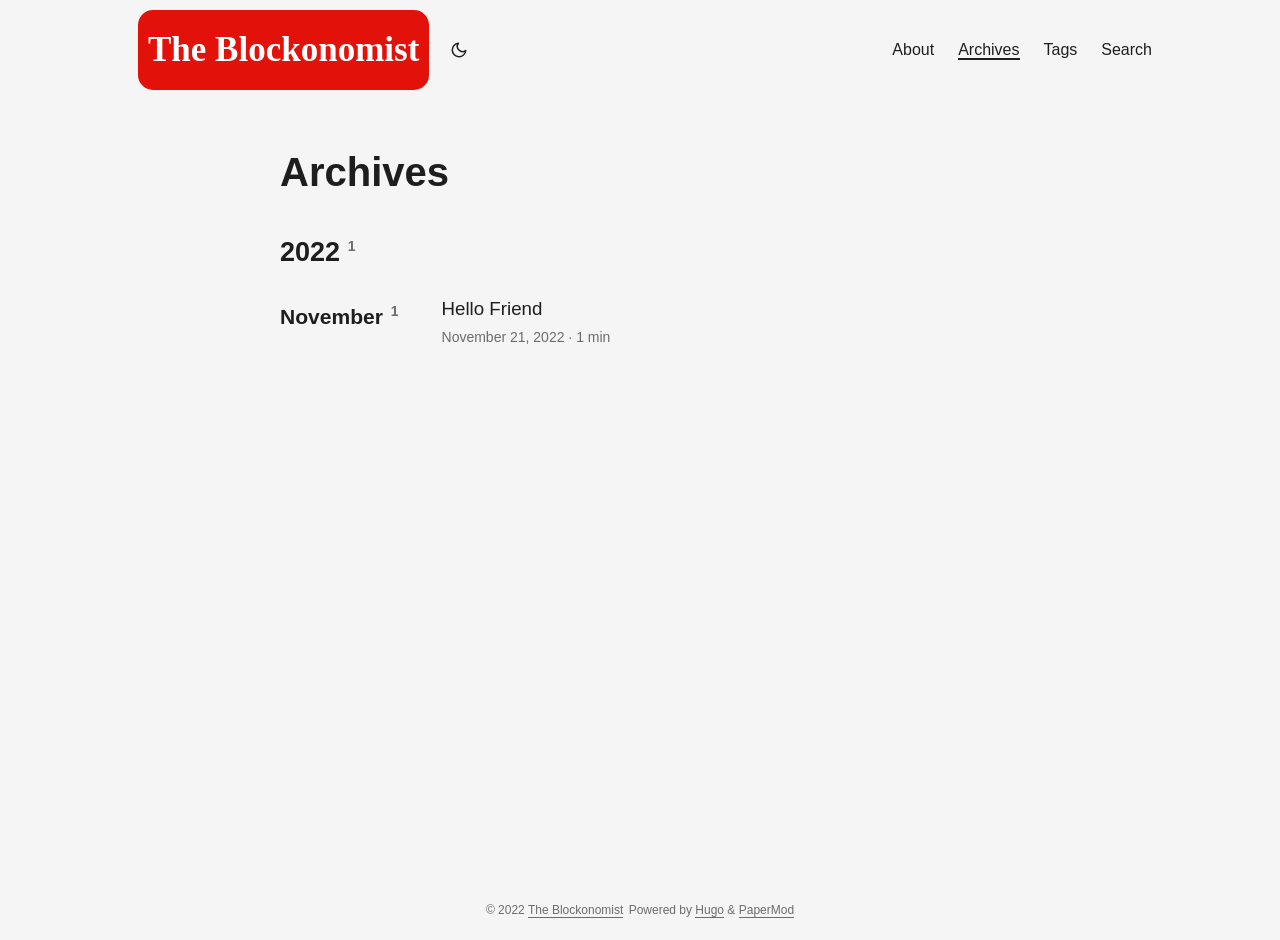
==== archives/index.html @ fd77f788 "initial commit" ====
<!DOCTYPE html>
<html lang="en" dir="auto">

<head><meta charset="utf-8">
<meta http-equiv="X-UA-Compatible" content="IE=edge">
<meta name="viewport" content="width=device-width, initial-scale=1, shrink-to-fit=no">
<meta name="robots" content="index, follow">
<title>Archives | The Blockonomist</title>
<meta name="keywords" content="">
<meta name="description" content="archives">
<meta name="author" content="">
<link rel="canonical" href="https://theblockonomist.github.io/archives/">
<link crossorigin="anonymous" href="/assets/css/stylesheet.70a386489e2098e784a6754855442a0ec7ec295524bb987c0cb42eddf35311e0.css" integrity="sha256-cKOGSJ4gmOeEpnVIVUQqDsfsKVUku5h8DLQu3fNTEeA=" rel="preload stylesheet" as="style">
<link rel="icon" href="https://theblockonomist.github.io/favicon.ico">
<link rel="icon" type="image/png" sizes="16x16" href="https://theblockonomist.github.io/favicon-16x16.png">
<link rel="icon" type="image/png" sizes="32x32" href="https://theblockonomist.github.io/favicon-32x32.png">
<link rel="apple-touch-icon" href="https://theblockonomist.github.io/apple-touch-icon.png">
<link rel="mask-icon" href="https://theblockonomist.github.io/safari-pinned-tab.svg">
<meta name="theme-color" content="#2e2e33">
<meta name="msapplication-TileColor" content="#2e2e33">
<noscript>
    <style>
        #theme-toggle,
        .top-link {
            display: none;
        }

    </style>
</noscript><meta property="og:title" content="Archives" />
<meta property="og:description" content="archives" />
<meta property="og:type" content="article" />
<meta property="og:url" content="https://theblockonomist.github.io/archives/" /><meta property="article:section" content="" />



<meta name="twitter:card" content="summary"/>
<meta name="twitter:title" content="Archives"/>
<meta name="twitter:description" content="archives"/>


<script type="application/ld+json">
{
  "@context": "https://schema.org",
  "@type": "BreadcrumbList",
  "itemListElement": [, 
    {
      "@type": "ListItem",
      "position":  2 ,
      "name": "Archives",
      "item": "https://theblockonomist.github.io/archives/"
    }
  ]
}
</script>
<script type="application/ld+json">
{
  "@context": "https://schema.org",
  "@type": "BlogPosting",
  "headline": "Archives",
  "name": "Archives",
  "description": "archives",
  "keywords": [
    
  ],
  "articleBody": "",
  "wordCount" : "0",
  "inLanguage": "en",
  "datePublished": "0001-01-01T00:00:00Z",
  "dateModified": "0001-01-01T00:00:00Z",
  "mainEntityOfPage": {
    "@type": "WebPage",
    "@id": "https://theblockonomist.github.io/archives/"
  },
  "publisher": {
    "@type": "Organization",
    "name": "The Blockonomist",
    "logo": {
      "@type": "ImageObject",
      "url": "https://theblockonomist.github.io/favicon.ico"
    }
  }
}
</script>
</head>

<body class="list" id="top">
<script>
	if (localStorage.getItem("pref-theme") === "dark") {
		document.body.classList.add('dark');
	}

</script>

<header class="header">
	<nav class="nav">
		<div class="logo">
			<a href="https://theblockonomist.github.io" accesskey="h" title="The Blockonomist (Alt + H)">The Blockonomist</a>
					<div class="logo-switches">
						<button id="theme-toggle" accesskey="t" title="(Alt + T)">
							<svg id="moon" xmlns="http://www.w3.org/2000/svg" width="24" height="18" viewBox="0 0 24 24"
								fill="none" stroke="currentColor" stroke-width="2" stroke-linecap="round"
								stroke-linejoin="round">
								<path d="M21 12.79A9 9 0 1 1 11.21 3 7 7 0 0 0 21 12.79z"></path>
							</svg>
							<svg id="sun" xmlns="http://www.w3.org/2000/svg" width="24" height="18" viewBox="0 0 24 24"
								fill="none" stroke="currentColor" stroke-width="2" stroke-linecap="round"
								stroke-linejoin="round">
								<circle cx="12" cy="12" r="5"></circle>
								<line x1="12" y1="1" x2="12" y2="3"></line>
								<line x1="12" y1="21" x2="12" y2="23"></line>
								<line x1="4.22" y1="4.22" x2="5.64" y2="5.64"></line>
								<line x1="18.36" y1="18.36" x2="19.78" y2="19.78"></line>
								<line x1="1" y1="12" x2="3" y2="12"></line>
								<line x1="21" y1="12" x2="23" y2="12"></line>
								<line x1="4.22" y1="19.78" x2="5.64" y2="18.36"></line>
								<line x1="18.36" y1="5.64" x2="19.78" y2="4.22"></line>
							</svg>
						</button>
					</div>
		</div>
		<ul id="menu">
			<li>
				<a href="https://theblockonomist.github.io/aboutus/" title="About">
					<span>About</span>
				</a>
			</li>
			<li>
				<a href="https://theblockonomist.github.io/archives/" title="Archives">
					<span class="active">Archives</span>
				</a>
			</li>
			<li>
				<a href="https://theblockonomist.github.io/tags/" title="Tags">
					<span>Tags</span>
				</a>
			</li>
			<li>
				<a href="https://theblockonomist.github.io/search/" title="Search (Alt &#43; /)" accesskey=/>
					<span>Search</span>
				</a>
			</li>
		</ul>
	</nav>
</header><main class="main">

<header class="page-header">
	<h1>Archives</h1>
</header>
<div class="archive-year">
	<h2 class="archive-year-header">2022<sup class="archive-count">&nbsp;&nbsp;1</sup>
	</h2>
	<div class="archive-month">
		<h3 class="archive-month-header">November<sup class="archive-count">&nbsp;&nbsp;1</sup></h3>
		<div class="archive-posts">
			<div class="archive-entry">
				<h3 class="archive-entry-title">Hello Friend
				</h3>
				<div class="archive-meta"><span title='2022-11-21 10:38:29 +0530 IST'>November 21, 2022</span>&nbsp;·&nbsp;1 min</div>
				<a class="entry-link" aria-label="post link to Hello Friend" href="https://theblockonomist.github.io/posts/hellofriend/"></a>
			</div>
		</div>
	</div>
</div>
    </main>
    
<footer class="footer">
    <span>&copy; 2022 <a href="https://theblockonomist.github.io">The Blockonomist</a></span>
    <span>
        Powered by
        <a href="https://gohugo.io/" rel="noopener noreferrer" target="_blank">Hugo</a> &
        <a href="https://github.com/adityatelange/hugo-PaperMod/" rel="noopener" target="_blank">PaperMod</a>
    </span>
</footer>
<a href="#top" aria-label="go to top" title="Go to Top (Alt + G)" class="top-link" id="top-link" accesskey="g">
    <svg xmlns="http://www.w3.org/2000/svg" viewBox="0 0 12 6" fill="currentColor">
        <path d="M12 6H0l6-6z" />
    </svg>
</a>

<script>
    let menu = document.getElementById('menu')
    if (menu) {
        menu.scrollLeft = localStorage.getItem("menu-scroll-position");
        menu.onscroll = function () {
            localStorage.setItem("menu-scroll-position", menu.scrollLeft);
        }
    }

    document.querySelectorAll('a[href^="#"]').forEach(anchor => {
        anchor.addEventListener("click", function (e) {
            e.preventDefault();
            var id = this.getAttribute("href").substr(1);
            if (!window.matchMedia('(prefers-reduced-motion: reduce)').matches) {
                document.querySelector(`[id='${decodeURIComponent(id)}']`).scrollIntoView({
                    behavior: "smooth"
                });
            } else {
                document.querySelector(`[id='${decodeURIComponent(id)}']`).scrollIntoView();
            }
            if (id === "top") {
                history.replaceState(null, null, " ");
            } else {
                history.pushState(null, null, `#${id}`);
            }
        });
    });

</script>
<script>
    var mybutton = document.getElementById("top-link");
    window.onscroll = function () {
        if (document.body.scrollTop > 800 || document.documentElement.scrollTop > 800) {
            mybutton.style.visibility = "visible";
            mybutton.style.opacity = "1";
        } else {
            mybutton.style.visibility = "hidden";
            mybutton.style.opacity = "0";
        }
    };

</script>
<script>
    document.getElementById("theme-toggle").addEventListener("click", () => {
        if (document.body.className.includes("dark")) {
            document.body.classList.remove('dark');
            localStorage.setItem("pref-theme", 'light');
        } else {
            document.body.classList.add('dark');
            localStorage.setItem("pref-theme", 'dark');
        }
    })

</script>
</body>

</html>
---- assets/css/stylesheet.70a386489e2098e784a6754855442a0ec7ec295524bb987c0cb42eddf35311e0.css ----
/*
  PaperMod v6
  License: MIT https://github.com/adityatelange/hugo-PaperMod/blob/master/LICENSE
  Copyright (c) 2020 nanxiaobei and adityatelange
  Copyright (c) 2021-2022 adityatelange
*/
:root{--gap:24px;--content-gap:20px;--nav-width:1024px;--main-width:720px;--header-height:60px;--footer-height:60px;--radius:8px;--theme:rgb(255, 255, 255);--entry:rgb(255, 255, 255);--primary:rgb(30, 30, 30);--secondary:rgb(108, 108, 108);--tertiary:rgb(214, 214, 214);--content:rgb(31, 31, 31);--hljs-bg:rgb(28, 29, 33);--code-bg:rgb(245, 245, 245);--border:rgb(238, 238, 238)}.dark{--theme:rgb(29, 30, 32);--entry:rgb(46, 46, 51);--primary:rgb(218, 218, 219);--secondary:rgb(155, 156, 157);--tertiary:rgb(65, 66, 68);--content:rgb(196, 196, 197);--hljs-bg:rgb(46, 46, 51);--code-bg:rgb(55, 56, 62);--border:rgb(51, 51, 51)}.list{background:var(--code-bg)}.dark.list{background:var(--theme)}*,::after,::before{box-sizing:border-box}html{-webkit-tap-highlight-color:transparent;overflow-y:scroll}a,button,body,h1,h2,h3,h4,h5,h6{color:var(--primary)}body{font-family:-apple-system,BlinkMacSystemFont,segoe ui,Roboto,Oxygen,Ubuntu,Cantarell,open sans,helvetica neue,sans-serif;font-size:18px;line-height:1.6;word-break:break-word;background:var(--theme)}article,aside,figcaption,figure,footer,header,hgroup,main,nav,section,table{display:block}h1,h2,h3,h4,h5,h6{line-height:1.2}h1,h2,h3,h4,h5,h6,p{margin-top:0;margin-bottom:0}ul{padding:0}a{text-decoration:none}body,figure,ul{margin:0}table{width:100%;border-collapse:collapse;border-spacing:0;overflow-x:auto;word-break:keep-all}button,input,textarea{padding:0;font:inherit;background:0 0;border:0}input,textarea{outline:0}button,input[type=button],input[type=submit]{cursor:pointer}input:-webkit-autofill,textarea:-webkit-autofill{box-shadow:0 0 0 50px var(--theme)inset}img{display:block;max-width:100%}.not-found{position:absolute;left:0;right:0;display:flex;align-items:center;justify-content:center;height:80%;font-size:160px;font-weight:700}.archive-posts{width:100%;font-size:16px}.archive-year{margin-top:40px}.archive-year:not(:last-of-type){border-bottom:2px solid var(--border)}.archive-month{display:flex;align-items:flex-start;padding:10px 0}.archive-month-header{margin:25px 0;width:200px}.archive-month:not(:last-of-type){border-bottom:1px solid var(--border)}.archive-entry{position:relative;padding:5px;margin:10px 0}.archive-entry-title{margin:5px 0;font-weight:400}.archive-count,.archive-meta{color:var(--secondary);font-size:14px}.footer,.top-link{font-size:12px;color:var(--secondary)}.footer{max-width:calc(var(--main-width) + var(--gap) * 2);margin:auto;padding:calc((var(--footer-height) - var(--gap))/2)var(--gap);text-align:center;line-height:24px}.footer span{margin-inline-start:1px;margin-inline-end:1px}.footer span:last-child{white-space:nowrap}.footer a{color:inherit;border-bottom:1px solid var(--secondary)}.footer a:hover{border-bottom:1px solid var(--primary)}.top-link{visibility:hidden;position:fixed;bottom:60px;right:30px;z-index:99;background:var(--tertiary);width:42px;height:42px;padding:12px;border-radius:64px;transition:visibility .5s,opacity .8s linear}.top-link,.top-link svg{filter:drop-shadow(0 0 0 var(--theme))}.footer a:hover,.top-link:hover{color:var(--primary)}.top-link:focus,#theme-toggle:focus{outline:0}.nav{display:flex;flex-wrap:wrap;justify-content:space-between;max-width:calc(var(--nav-width) + var(--gap) * 2);margin-inline-start:auto;margin-inline-end:auto;line-height:var(--header-height)}.nav a{display:block}.logo,#menu{display:flex;margin:auto var(--gap)}.logo{flex-wrap:inherit}.logo a{font-size:35px;font-weight:700;font-family:times new roman,Times,serif;background-color:#e2120a;color:#fff;padding:10px;border-color:#e2120a;margin:10px;border-radius:15px}.logo a img,.logo a svg{display:inline;vertical-align:middle;pointer-events:none;transform:translate(0,-10%);border-radius:6px;margin-inline-end:8px}button#theme-toggle{font-size:26px;margin:auto 4px}body.dark #moon{vertical-align:middle;display:none}body:not(.dark) #sun{display:none}#menu{list-style:none;word-break:keep-all;overflow-x:auto;white-space:nowrap}#menu li+li{margin-inline-start:var(--gap)}#menu a{font-size:16px}#menu .active{font-weight:500;border-bottom:2px solid}.lang-switch li,.lang-switch ul,.logo-switches{display:inline-flex;margin:auto 4px}.lang-switch{display:flex;flex-wrap:inherit}.lang-switch a{margin:auto 3px;font-size:16px;font-weight:500}.logo-switches{flex-wrap:inherit}.main{position:relative;min-height:calc(100vh - var(--header-height) - var(--footer-height));max-width:calc(var(--main-width) + var(--gap) * 2);margin:auto;padding:var(--gap)}.page-header h1{font-size:40px}.pagination{display:flex}.pagination a{color:var(--theme);font-size:13px;line-height:36px;background:var(--primary);border-radius:calc(36px/2);padding:0 16px}.pagination .next{margin-inline-start:auto}.social-icons{padding:12px 0}.social-icons a:not(:last-of-type){margin-inline-end:12px}.social-icons a svg{height:26px;width:26px}code{direction:ltr}div.highlight,pre{position:relative}.copy-code{display:none;position:absolute;top:4px;right:4px;color:rgba(255,255,255,.8);background:rgba(78,78,78,.8);border-radius:var(--radius);padding:0 5px;font-size:14px;user-select:none}div.highlight:hover .copy-code,pre:hover .copy-code{display:block}.first-entry{position:relative;display:flex;flex-direction:column;justify-content:center;min-height:320px;margin:var(--gap)0 calc(var(--gap) * 2)}.first-entry .entry-header{overflow:hidden;display:-webkit-box;-webkit-box-orient:vertical;-webkit-line-clamp:3}.first-entry .entry-header h1{font-size:34px;line-height:1.3}.first-entry .entry-content{margin:14px 0;font-size:16px;-webkit-line-clamp:3}.first-entry .entry-footer{font-size:14px}.home-info .entry-content{-webkit-line-clamp:unset}.post-entry{position:relative;margin-bottom:var(--gap);padding:var(--gap);background:var(--entry);border-radius:var(--radius);transition:transform .1s;border:1px solid var(--border)}.post-entry:active{transform:scale(.96)}.tag-entry .entry-cover{display:none}.entry-header h2{font-size:24px;line-height:1.3}.entry-content{margin:8px 0;color:var(--secondary);font-size:14px;line-height:1.6;overflow:hidden;display:-webkit-box;-webkit-box-orient:vertical;-webkit-line-clamp:2}.entry-footer{color:var(--secondary);font-size:13px}.entry-link{position:absolute;left:0;right:0;top:0;bottom:0}.entry-cover,.entry-isdraft{font-size:14px;color:var(--secondary)}.entry-cover{margin-bottom:var(--gap);text-align:center}.entry-cover img{border-radius:var(--radius);pointer-events:none;width:100%;height:auto}.entry-cover a{color:var(--secondary);box-shadow:0 1px 0 var(--primary)}.page-header,.post-header{margin:24px auto var(--content-gap)}.post-title{margin-bottom:2px;font-size:40px}.post-description{margin-top:10px;margin-bottom:5px}.post-meta,.breadcrumbs{color:var(--secondary);font-size:14px;display:flex;flex-wrap:wrap}.post-meta .i18n_list li{display:inline-flex;list-style:none;margin:auto 3px;box-shadow:0 1px 0 var(--secondary)}.breadcrumbs a{font-size:16px}.post-content{color:var(--content)}.post-content h3,.post-content h4,.post-content h5,.post-content h6{margin:24px 0 16px}.post-content h1{margin:40px auto 32px;font-size:40px}.post-content h2{margin:32px auto 24px;font-size:32px}.post-content h3{font-size:24px}.post-content h4{font-size:16px}.post-content h5{font-size:14px}.post-content h6{font-size:12px}.post-content a,.toc a:hover{box-shadow:0 1px}.post-content a code{margin:auto 0;border-radius:0;box-shadow:0 -1px 0 var(--primary)inset}.post-content del{text-decoration:none;background:linear-gradient(to right,var(--primary) 100%,transparent 0)0/1px 1px repeat-x}.post-content dl,.post-content ol,.post-content p,.post-content figure,.post-content ul{margin-bottom:var(--content-gap)}.post-content ol,.post-content ul{padding-inline-start:20px}.post-content li{margin-top:5px}.post-content li p{margin-bottom:0}.post-content dl{display:flex;flex-wrap:wrap;margin:0}.post-content dt{width:25%;font-weight:700}.post-content dd{width:75%;margin-inline-start:0;padding-inline-start:10px}.post-content dd~dd,.post-content dt~dt{margin-top:10px}.post-content table{margin-bottom:32px}.post-content table th,.post-content table:not(.highlighttable,.highlight table,.gist .highlight) td{min-width:80px;padding:12px 8px;line-height:1.5;border-bottom:1px solid var(--border)}.post-content table th{font-size:14px;text-align:start}.post-content table:not(.highlighttable) td code:only-child{margin:auto 0}.post-content .highlight table{border-radius:var(--radius)}.post-content .highlight:not(table){margin:10px auto;background:var(--hljs-bg)!important;border-radius:var(--radius);direction:ltr}.post-content li>.highlight{margin-inline-end:0}.post-content ul pre{margin-inline-start:calc(var(--gap) * -2)}.post-content .highlight pre{margin:0}.post-content .highlighttable{table-layout:fixed}.post-content .highlighttable td:first-child{width:40px}.post-content .highlighttable td .linenodiv{padding-inline-end:0!important}.post-content .highlighttable td .highlight,.post-content .highlighttable td .linenodiv pre{margin-bottom:0}.post-content code{margin:auto 4px;padding:4px 6px;font-size:.78em;line-height:1.5;background:var(--code-bg);border-radius:2px}.post-content pre code{display:block;margin:auto 0;padding:10px;color:#d5d5d6;background:var(--hljs-bg)!important;border-radius:var(--radius);overflow-x:auto;word-break:break-all}.post-content blockquote{margin:20px 0;padding:0 14px;border-inline-start:3px solid var(--primary)}.post-content hr{margin:30px 0;height:2px;background:var(--tertiary);border:0}.post-content iframe{max-width:100%}.post-content img{border-radius:4px;margin:1rem 0}.post-content img[src*="#center"]{margin:1rem auto}.post-content figure.align-center{text-align:center}.post-content figure>figcaption{color:var(--primary);font-size:16px;font-weight:700;margin:8px 0 16px}.post-content figure>figcaption>p{color:var(--secondary);font-size:14px;font-weight:400}.toc{margin:0 2px 40px;border:1px solid var(--border);background:var(--code-bg);border-radius:var(--radius);padding:.4em}.dark .toc{background:var(--entry)}.toc details summary{cursor:zoom-in;margin-inline-start:20px}.toc details[open] summary{cursor:zoom-out}.toc .details{display:inline;font-weight:500}.toc .inner{margin:0 20px;padding:10px 20px}.toc li ul{margin-inline-start:var(--gap)}.toc summary:focus{outline:0}.post-footer{margin-top:56px}.post-tags li{display:inline-block;margin-inline-end:3px;margin-bottom:5px}.post-tags a,.share-buttons,.paginav{border-radius:var(--radius);background:var(--code-bg);border:1px solid var(--border)}.post-tags a{display:block;padding-inline-start:14px;padding-inline-end:14px;color:var(--secondary);font-size:14px;line-height:34px;background:var(--code-bg)}.post-tags a:hover,.paginav a:hover{background:var(--border)}.share-buttons{margin:14px 0;padding-inline-start:var(--radius);display:flex;justify-content:center;overflow-x:auto}.share-buttons a{margin-top:10px}.share-buttons a:not(:last-of-type){margin-inline-end:12px}h1:hover .anchor,h2:hover .anchor,h3:hover .anchor,h4:hover .anchor,h5:hover .anchor,h6:hover .anchor{display:inline-flex;color:var(--secondary);margin-inline-start:8px;font-weight:500;user-select:none}.paginav{margin:10px 0;display:flex;line-height:30px;border-radius:var(--radius)}.paginav a{padding-inline-start:14px;padding-inline-end:14px;border-radius:var(--radius)}.paginav .title{letter-spacing:1px;text-transform:uppercase;font-size:small;color:var(--secondary)}.paginav .prev,.paginav .next{width:50%}.paginav span:hover:not(.title){box-shadow:0 1px}.paginav .next{margin-inline-start:auto;text-align:right}[dir=rtl] .paginav .next{text-align:left}h1>a>svg{display:inline}img.in-text{display:inline;margin:auto}.buttons,.main .profile{display:flex;justify-content:center}.main .profile{align-items:center;min-height:calc(100vh - var(--header-height) - var(--footer-height) - (var(--gap) * 2));text-align:center}.profile .profile_inner h1{padding:12px 0}.profile img{display:inline-table;border-radius:50%}.buttons{flex-wrap:wrap;max-width:400px;margin:0 auto}.button{background:var(--tertiary);border-radius:var(--radius);margin:8px;padding:6px;transition:transform .1s}.button-inner{padding:0 8px}.button:active{transform:scale(.96)}#searchbox input{padding:4px 10px;width:100%;color:var(--primary);font-weight:700;border:2px solid var(--tertiary);border-radius:var(--radius)}#searchbox input:focus{border-color:var(--secondary)}#searchResults li{list-style:none;border-radius:var(--radius);padding:10px;margin:10px 0;position:relative;font-weight:500}#searchResults{margin:10px 0;width:100%}#searchResults li:active{transition:transform .1s;transform:scale(.98)}#searchResults a{position:absolute;width:100%;height:100%;top:0;left:0;outline:none}#searchResults .focus{transform:scale(.98);border:2px solid var(--tertiary)}.terms-tags li{display:inline-block;margin:10px;font-weight:500}.terms-tags a{display:block;padding:3px 10px;background:var(--tertiary);border-radius:6px;transition:transform .1s}.terms-tags a:active{background:var(--tertiary);transform:scale(.96)}.hljs-comment,.hljs-quote{color:#b6b18b}.hljs-deletion,.hljs-name,.hljs-regexp,.hljs-selector-class,.hljs-selector-id,.hljs-tag,.hljs-template-variable,.hljs-variable{color:#eb3c54}.hljs-built_in,.hljs-builtin-name,.hljs-link,.hljs-literal,.hljs-meta,.hljs-number,.hljs-params,.hljs-type{color:#e7ce56}.hljs-attribute{color:#ee7c2b}.hljs-addition,.hljs-bullet,.hljs-string,.hljs-symbol{color:#4fb4d7}.hljs-section,.hljs-title{color:#78bb65}.hljs-keyword,.hljs-selector-tag{color:#b45ea4}.hljs{display:block;overflow-x:auto;background:#1c1d21;color:#c0c5ce;padding:.5em}.hljs-emphasis{font-style:italic}.hljs-strong{font-weight:700}::-webkit-scrollbar-track{background:0 0}.list:not(.dark)::-webkit-scrollbar-track{background:var(--code-bg)}::-webkit-scrollbar-thumb{background:var(--tertiary);border:5px solid var(--theme);border-radius:var(--radius)}.list:not(.dark)::-webkit-scrollbar-thumb{border:5px solid var(--code-bg)}::-webkit-scrollbar-thumb:hover{background:var(--secondary)}::-webkit-scrollbar:not(.highlighttable,.highlight table,.gist .highlight){background:var(--theme)}.post-content .highlighttable td .highlight pre code::-webkit-scrollbar{display:none}.post-content :not(table) ::-webkit-scrollbar-thumb{border:2px solid var(--hljs-bg);background:#717175}.post-content :not(table) ::-webkit-scrollbar-thumb:hover{background:#a3a3a5}.gist table::-webkit-scrollbar-thumb{border:2px solid #fff;background:#adadad}.gist table::-webkit-scrollbar-thumb:hover{background:#707070}.post-content table::-webkit-scrollbar-thumb{border-width:2px}@media screen and (min-width:768px){::-webkit-scrollbar{width:19px;height:11px}}@media screen and (max-width:768px){:root{--gap:14px}.profile img{transform:scale(.85)}.first-entry{min-height:260px}.archive-month{flex-direction:column}.archive-year{margin-top:20px}.footer{padding:calc((var(--footer-height) - var(--gap) - 10px)/2)var(--gap)}}@media screen and (max-width:900px){.list .top-link{transform:translateY(-5rem)}}@media(prefers-reduced-motion){.terms-tags a:active,.button:active,.post-entry:active,.top-link,#searchResults .focus,#searchResults li:active{transform:none}}
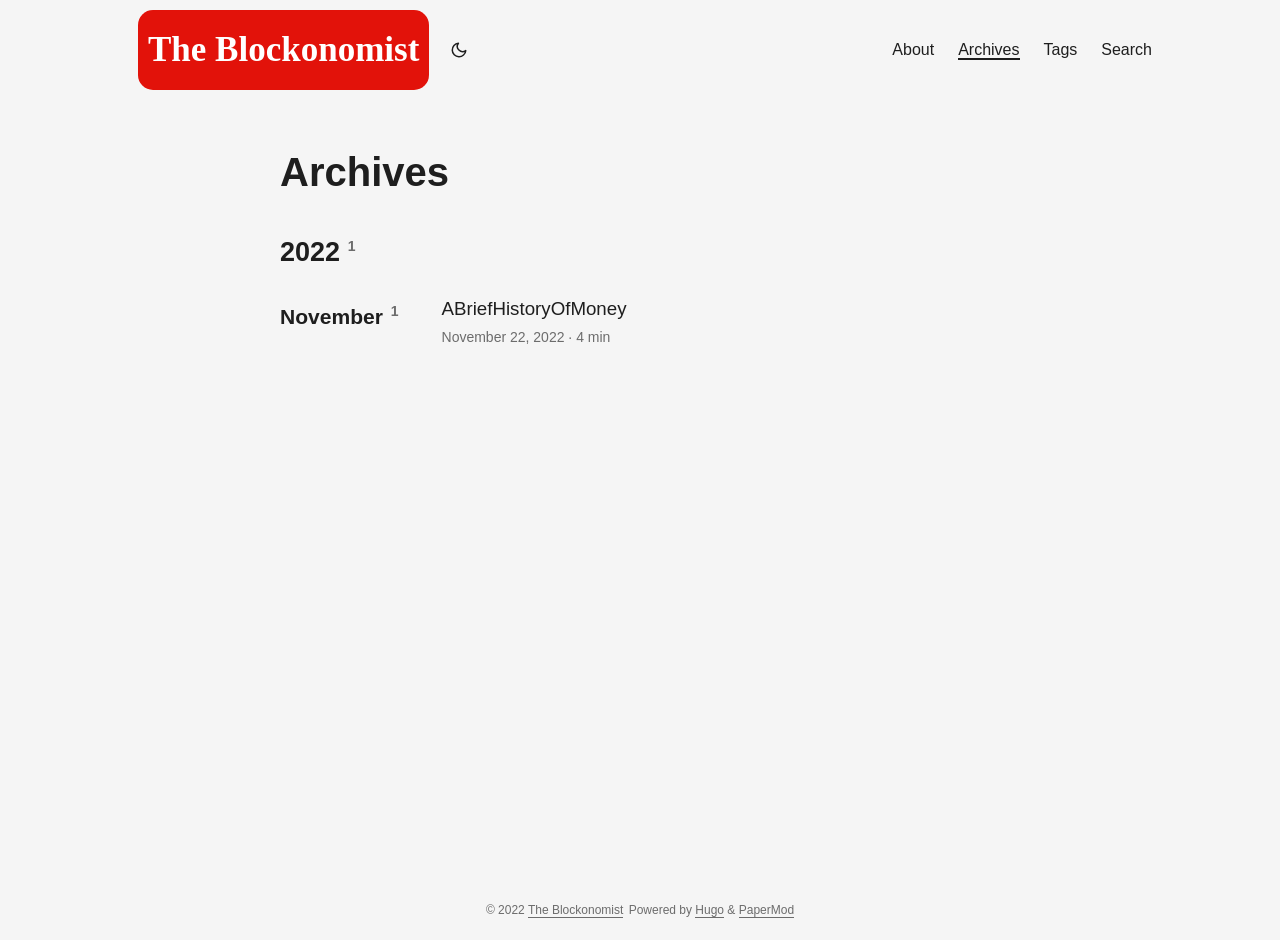
==== commit 66c92f06: "New Post Comin Right Up!" ====
--- a/archives/index.html
+++ b/archives/index.html
@@ -153,10 +153,10 @@
 		<h3 class="archive-month-header">November<sup class="archive-count">&nbsp;&nbsp;1</sup></h3>
 		<div class="archive-posts">
 			<div class="archive-entry">
-				<h3 class="archive-entry-title">Hello Friend
+				<h3 class="archive-entry-title">ABriefHistoryOfMoney
 				</h3>
-				<div class="archive-meta"><span title='2022-11-21 10:38:29 +0530 IST'>November 21, 2022</span>&nbsp;·&nbsp;1 min</div>
-				<a class="entry-link" aria-label="post link to Hello Friend" href="https://theblockonomist.github.io/posts/hellofriend/"></a>
+				<div class="archive-meta"><span title='2022-11-22 14:30:44 +0530 IST'>November 22, 2022</span>&nbsp;·&nbsp;4 min</div>
+				<a class="entry-link" aria-label="post link to ABriefHistoryOfMoney" href="https://theblockonomist.github.io/posts/abriefhistoryofmoney/"></a>
 			</div>
 		</div>
 	</div>
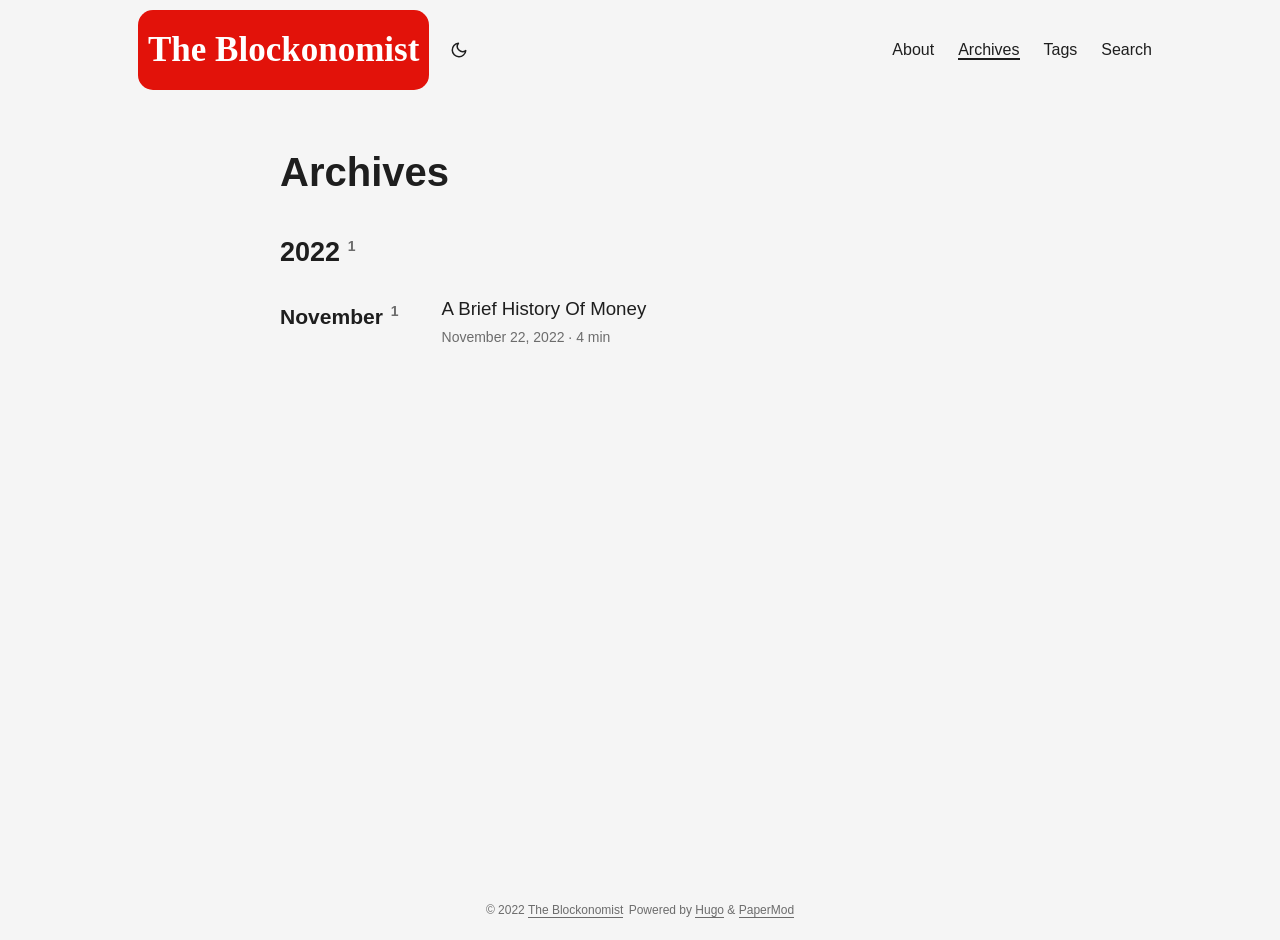
==== commit 9257dbf4: "A Big New Post Comin right up" ====
--- a/archives/index.html
+++ b/archives/index.html
@@ -153,10 +153,10 @@
 		<h3 class="archive-month-header">November<sup class="archive-count">&nbsp;&nbsp;1</sup></h3>
 		<div class="archive-posts">
 			<div class="archive-entry">
-				<h3 class="archive-entry-title">ABriefHistoryOfMoney
+				<h3 class="archive-entry-title">A Brief History Of Money
 				</h3>
 				<div class="archive-meta"><span title='2022-11-22 14:30:44 +0530 IST'>November 22, 2022</span>&nbsp;·&nbsp;4 min</div>
-				<a class="entry-link" aria-label="post link to ABriefHistoryOfMoney" href="https://theblockonomist.github.io/posts/abriefhistoryofmoney/"></a>
+				<a class="entry-link" aria-label="post link to A Brief History Of Money" href="https://theblockonomist.github.io/posts/abriefhistoryofmoney/"></a>
 			</div>
 		</div>
 	</div>
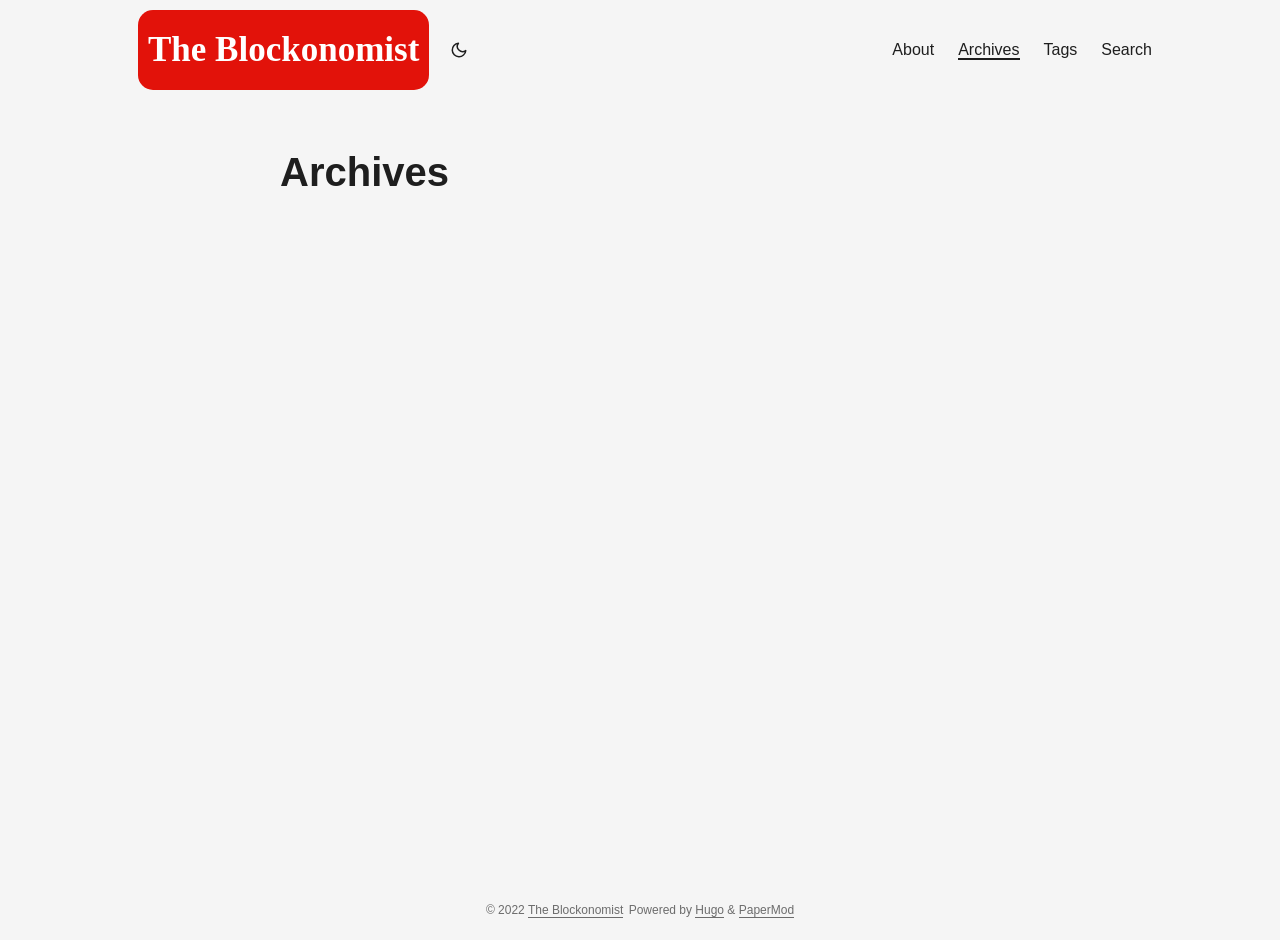
==== commit 10f8e339: "updated a brief History" ====
--- a/archives/index.html
+++ b/archives/index.html
@@ -146,21 +146,6 @@
 <header class="page-header">
 	<h1>Archives</h1>
 </header>
-<div class="archive-year">
-	<h2 class="archive-year-header">2022<sup class="archive-count">&nbsp;&nbsp;1</sup>
-	</h2>
-	<div class="archive-month">
-		<h3 class="archive-month-header">November<sup class="archive-count">&nbsp;&nbsp;1</sup></h3>
-		<div class="archive-posts">
-			<div class="archive-entry">
-				<h3 class="archive-entry-title">A Brief History Of Money
-				</h3>
-				<div class="archive-meta"><span title='2022-11-22 14:30:44 +0530 IST'>November 22, 2022</span>&nbsp;·&nbsp;4 min</div>
-				<a class="entry-link" aria-label="post link to A Brief History Of Money" href="https://theblockonomist.github.io/posts/abriefhistoryofmoney/"></a>
-			</div>
-		</div>
-	</div>
-</div>
     </main>
     
 <footer class="footer">
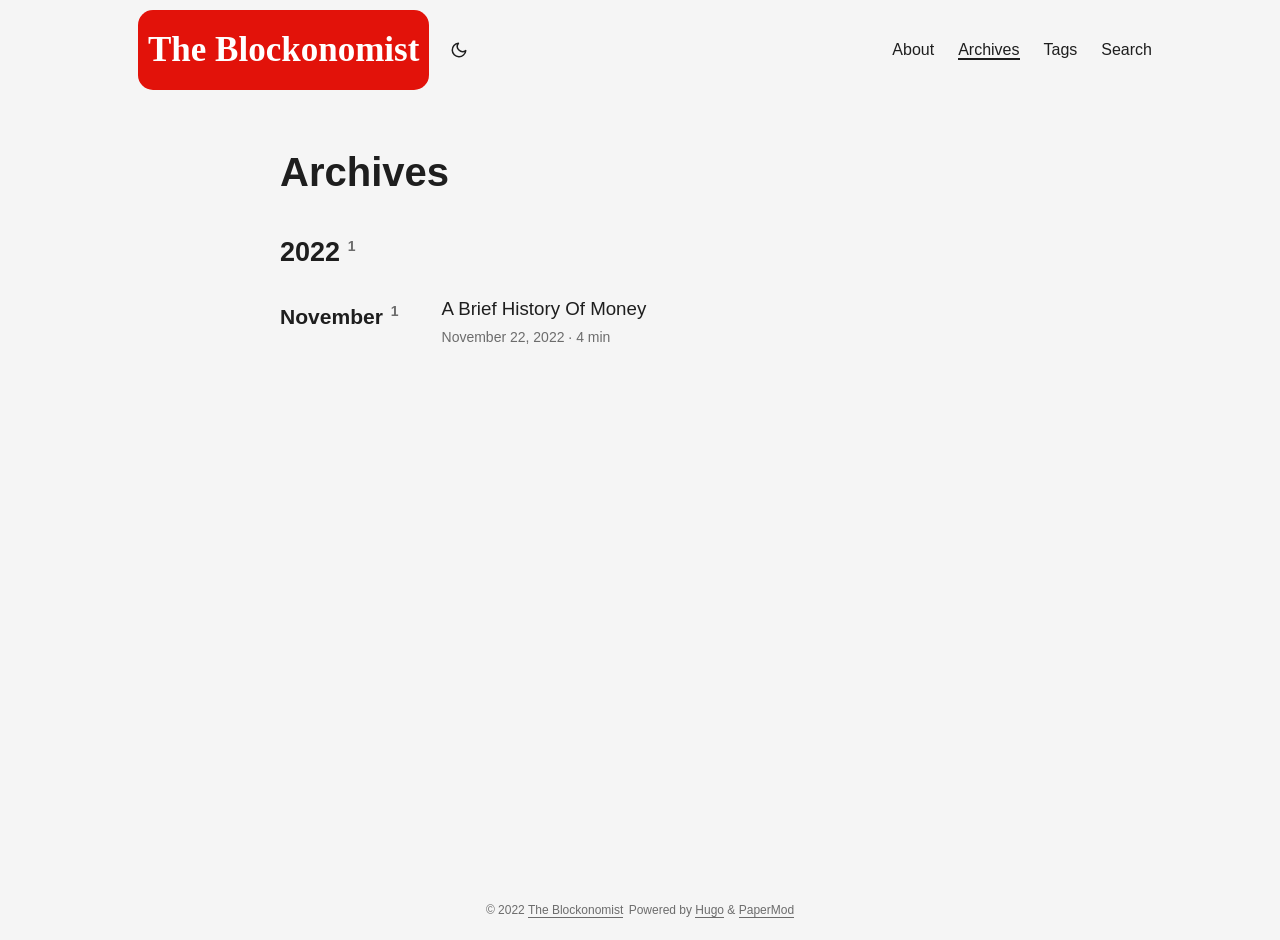
==== commit 53802372: "updated a brief history" ====
--- a/archives/index.html
+++ b/archives/index.html
@@ -146,6 +146,21 @@
 <header class="page-header">
 	<h1>Archives</h1>
 </header>
+<div class="archive-year">
+	<h2 class="archive-year-header">2022<sup class="archive-count">&nbsp;&nbsp;1</sup>
+	</h2>
+	<div class="archive-month">
+		<h3 class="archive-month-header">November<sup class="archive-count">&nbsp;&nbsp;1</sup></h3>
+		<div class="archive-posts">
+			<div class="archive-entry">
+				<h3 class="archive-entry-title">A Brief History Of Money
+				</h3>
+				<div class="archive-meta"><span title='2022-11-22 19:30:44 +0530 IST'>November 22, 2022</span>&nbsp;·&nbsp;4 min</div>
+				<a class="entry-link" aria-label="post link to A Brief History Of Money" href="https://theblockonomist.github.io/posts/abriefhistoryofmoney/"></a>
+			</div>
+		</div>
+	</div>
+</div>
     </main>
     
 <footer class="footer">
